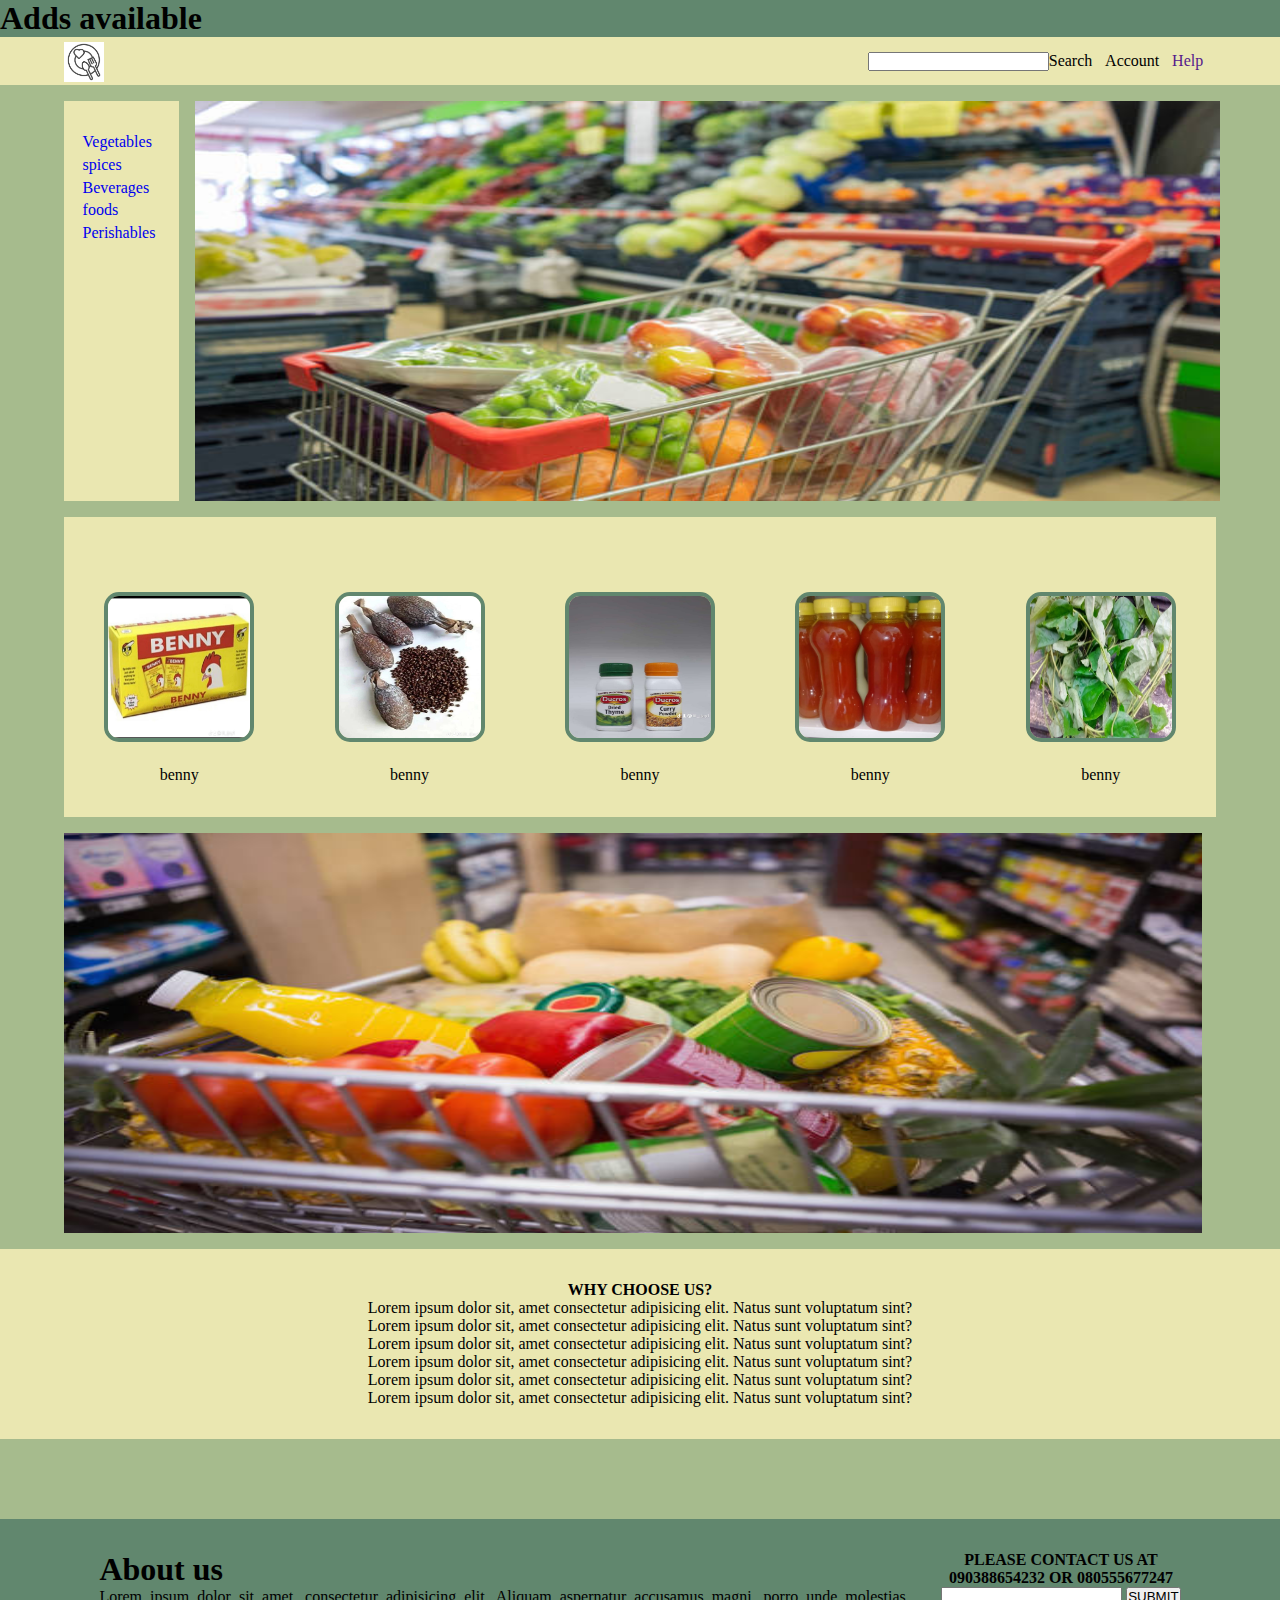
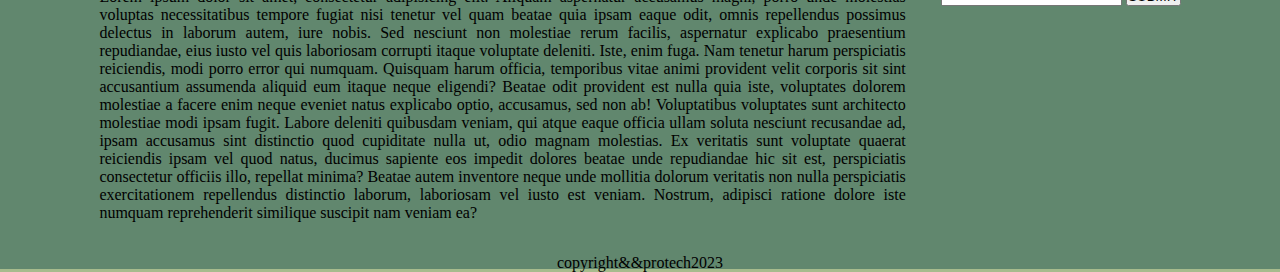
==== index.html @ 27ac8299 "initial commite" ====
<!DOCTYPE html>
<html lang="en">
<head>
    <meta charset="UTF-8">
    <meta http-equiv="X-UA-Compatible" content="IE=edge">
    <meta name="viewport" content="width=device-width, initial-scale=1.0">
    <title>PerriTv</title>

    <!--===========Iconscout CDN==========-->
    <link rel="stylesheet" href="https://unicons.iconscout.com/release/v4.0.8/css/line.css">

    <!--===========Google fonts==========-->
    <link rel="preconnect" href="https://fonts.googleapis.com">
<link rel="preconnect" href="https://fonts.gstatic.com" crossorigin>
<link href="https://fonts.googleapis.com/css2?family=Abhaya+Libre:wght@800&display=swap" rel="stylesheet">


    <!--==========Css Stylesheet===========-->

    <link rel="stylesheet" href="styles/style.css">

    <!--====================NAV BAR====================-->
</head>
<body>
   <header>
        <div class="top">
            <h1>Adds available</h1>
        </div>
        <nav class="nav container">
            <div class="logo">
                <a href="index.html"><img class="pic" src="images/logo/logo.jpg" alt="logo"></a>
            </div>
            <ul class="nav-bar">
                <li><input type="search"><i class="uil uil-search"></i>Search</li>
                <li><a><i class="uil uil-user"></i></i>Account</a></li>
                <li><a href="">Help</a></li>
                <li><a><i class="uil uil-shopping-basket"></i></i></a></li>
                <!-- <button id="menu-btn"><i class="uil uil-bars"></i>menu</button>
                <button id="close-btn"><i class="uil uil-multiply"></i>close</button> -->
            </ul>
        </nav>
       <!--====================END OF NAV BAR====================-->
   </header>
   
   <main>
        <section class=" hero container">
            <!-- =====side bar===== -->
            <aside>
                <nav>
                    <ul class="container">
                        <li><a href="pages/vegetables.html">Vegetables</a></li>
                        <li><a href="pages/spice.html">spices</a></li>
                        <li><a href="pages/beverages.html">Beverages</a></li>
                        <li><a href="pages/food.html">foods</a></li>
                        <li><a href="pages/perishable.html">Perishables</a></li>
                    </ul>
                </nav>    
            </aside>
    
            <!--==========Banner Display========= -->


            <section class="banner">
                <div class="banner-item">
                    <a href="pages/perishable.html"><img src="images/banner/banner1.jpg" alt="Benny"></a>
                </div>
            </section>
        </section>

        <!-- =====sub hero display===== -->

        
        <section class="sub-hero container">
            <div class="sub-hero-item">
                <div class="wrapper">
                    <a href="pages/spice.html"><img src="images/spice/Benny.jpg" alt="Benny"></a>
                    <p>benny</p>
                </div>
                <div class="wrapper">
                    <img src="images/spice/aligator.jpg" alt="Benny">
                    <p>benny</p>
                </div>
                <div class="wrapper">
                    <img src="images/spice/curryntyme.jpg" alt="Benny">
                    <p>benny</p>
                </div>
                <div class="wrapper">
                    <a href="pages/food.html"><img src="images/food/1l red oil.jpg"alt="Benny"></a>
                    <p>benny</p>
                </div>
                <div class="wrapper">
                    <a href="pages/vegetables.html"><img src="images/vegetables/oha leaf.jpg"alt="Benny"></a>
                    <p>benny</p>
                </div>
                
            </div>
            <div class="banner-item">
                <a href="pages/food.html"><img src="images/banner/banner2.jpg" alt="Benny"></a>
            </div>
        </section>


        <!--====================FAQs====================-->
        <section class="faqs">

            <div class="faqs container">
                <h2><b>WHY CHOOSE US?</b></h2>

                <div class="main-why-us">
                    <P>Lorem ipsum dolor sit, amet consectetur adipisicing elit. Natus sunt voluptatum sint?</P>
                </div>

                <div class="main-why-us">
                    <P>Lorem ipsum dolor sit, amet consectetur adipisicing elit. Natus sunt voluptatum sint?</P>
                </div>

                <div class="main-why-us">
                    <P>Lorem ipsum dolor sit, amet consectetur adipisicing elit. Natus sunt voluptatum sint?</P>
                </div>

                <div class="main-why-us">
                    <P>Lorem ipsum dolor sit, amet consectetur adipisicing elit. Natus sunt voluptatum sint?</P>
                </div>

                <div class="main-why-us">
                    <P>Lorem ipsum dolor sit, amet consectetur adipisicing elit. Natus sunt voluptatum sint?</P>
                </div>

                <div class="main-why-us">
                    <P>Lorem ipsum dolor sit, amet consectetur adipisicing elit. Natus sunt voluptatum sint?</P>
                </div>
            </div>

            <!--====================END OF WHY US====================-->
        </section>
       
   </main>
    <footer>
        <!--====================CONTACT====================-->
       <div class="footwrap container">
            <div class="about">
                <h1>About us</h1>
                <p>
                    Lorem ipsum dolor sit amet, consectetur adipisicing elit. Aliquam aspernatur accusamus magni, porro unde molestias voluptas necessitatibus tempore fugiat nisi tenetur vel quam beatae quia ipsam eaque odit, omnis repellendus possimus delectus in laborum autem, iure nobis. Sed nesciunt non molestiae rerum facilis, aspernatur explicabo praesentium repudiandae, eius iusto vel quis laboriosam corrupti itaque voluptate deleniti. Iste, enim fuga. Nam tenetur harum perspiciatis reiciendis, modi porro error qui numquam. Quisquam harum officia, temporibus vitae animi provident velit corporis sit sint accusantium assumenda aliquid eum itaque neque eligendi? Beatae odit provident est nulla quia iste, voluptates dolorem molestiae a facere enim neque eveniet natus explicabo optio, accusamus, sed non ab! Voluptatibus voluptates sunt architecto molestiae modi ipsam fugit. Labore deleniti quibusdam veniam, qui atque eaque officia ullam soluta nesciunt recusandae ad, ipsam accusamus sint distinctio quod cupiditate nulla ut, odio magnam molestias. Ex veritatis sunt voluptate quaerat reiciendis ipsam vel quod natus, ducimus sapiente eos impedit dolores beatae unde repudiandae hic sit est, perspiciatis consectetur officiis illo, repellat minima? Beatae autem inventore neque unde mollitia dolorum veritatis non nulla perspiciatis exercitationem repellendus distinctio laborum, laboriosam vel iusto est veniam. Nostrum, adipisci ratione dolore iste numquam reprehenderit similique suscipit nam veniam ea?
                </p>
            </div>
            <div class="contact">
                <h4>PLEASE <span>CONTACT US AT</span></h4>
                <h4>090388654232 <span>OR</span> 080555677247</h4>
                <div class="complaints">
                    <input type="text" id="write-us">
                    <button type="submit" id="sub">SUBMIT</button>
                </div>
            </div>
       </div>
       <p>copyright&&protech2023</p>
        <!--====================END OF CONTACT====================-->
    </footer>
</body>
</html>
---- styles/style.css ----
:root{
    --pr-bg-color: #a6bb8d;
    --sc-bg-color: #eae7b1;
    --pr-eff-color: #61876e;
    --pr-font-weight: 100px;
}

*{
    box-sizing: border-box;
    margin: 0;
    padding: 0;
}

.container{
    max-width: 90%;
    margin: 0 auto;
}

body{
    background-color: var(--pr-bg-color);
    font-size: 16px;
    font-family: sans-serif Arial, Helvetica, sans-serif;
    display:flex;
    flex-direction: column;
    flex-grow: 1;
}
.hero{
    display: grid;
    grid-template-columns: 10% 90%;
    grid-gap: 1em;
    /* border: 2px solid black; */
}

/* Ads */
.top, footer{
    background-color: var(--pr-eff-color);
}
footer{
    margin-top: 5em;
}
/* nav styles */

header{
    background-color: var(--sc-bg-color);
}

.nav{
    width: 100%;
    display: flex;
    justify-content: space-between;
    align-items: center;
    height: 3em; 
}
.nav-bar{
    display: flex;
    justify-content: space-between;
}

.pic{
    max-width: 40px;
    padding-top: 0.4em;
}
li{
    list-style: none;
    margin-left: 0.8em;
}
a{
    text-decoration: none;
}

/* ====Display Banner==== */

.banner{
    display: flex;
    flex-direction: column;
    justify-content: center;
    align-items: center;
    margin-top: 1em;
}
.banner-item{
    width: 100%;
    height: 400px;
    margin-bottom: 1em;
}
.banner-item img{
    width: 98.8%;
    height: 100%;
    margin: 0 auto;
    /* border: 2px solid black; */
}

aside{
    background-color: var(--sc-bg-color);
    height: 400px;
    margin-top: 1em;
    text-align: justify;
    padding-top: 2em;
}
aside li{
    margin-bottom: 0.3em;
}

    /* sub hero-item */


.sub-hero-item{
    width: 100%;
    height: 300px;
    margin-bottom: 1em;
    display: flex;
    justify-content: space-between;
    align-items: center;
    background-color: var(--sc-bg-color);
}
.wrapper{
    width: 150px;
    height: 150px;
    text-align: center;
    margin: 0 auto;
}

.sub-hero-item img{
    width: 100%;
    height: 100%;
    border-radius: 10%;
    margin-bottom: 20px;
    border: 4px solid var(--pr-eff-color);
}


/* ========FAQS====== */
.faqs{
    margin: 0 auto;
    padding: 1em;
    background-color: var(--sc-bg-color);
    text-align: center;
}
.faqs p{
    font-size: 1rem;
}

/* ======product page======= */

.gallery-wrapper{
    display: flex;
    justify-content: space-between;
    align-items: center;
    margin-bottom: 1rem;
    /* width: 100%;
    height: 00px; */
}

.inner-gallery{
    width: 200PX;
    height: 300px;
    margin:1rem;
    background-color: whitesmoke;
    box-shadow: 0 15px 30px rgb(0,0,0,0.50);
}

.inner-gallery img{
    width: 90%;
    height: 70%;
    margin: 10px auto;
    object-fit: cover;
    object-position: center;
    margin-bottom: 1rem;
}

.inner-gallery, h2 , h3{
    font-size: 1rem;
    text-align: center;
    background-color: var(--sc-bg-color);
}
.inner-gallery>h3{
    background-color: var(--pr-eff-color);
    width: 80%;
    margin: 0 auto;
    margin-top: 0.4rem;
}

footer{
    width: 100%;
    height: 350px;
    text-align: center;
}
.footwrap{
    display: flex;
    justify-content: space-evenly;
    margin-top: 2rem;
    margin-bottom: 2rem;
}

.about{
    width: 70%;
    text-align: justify;
}
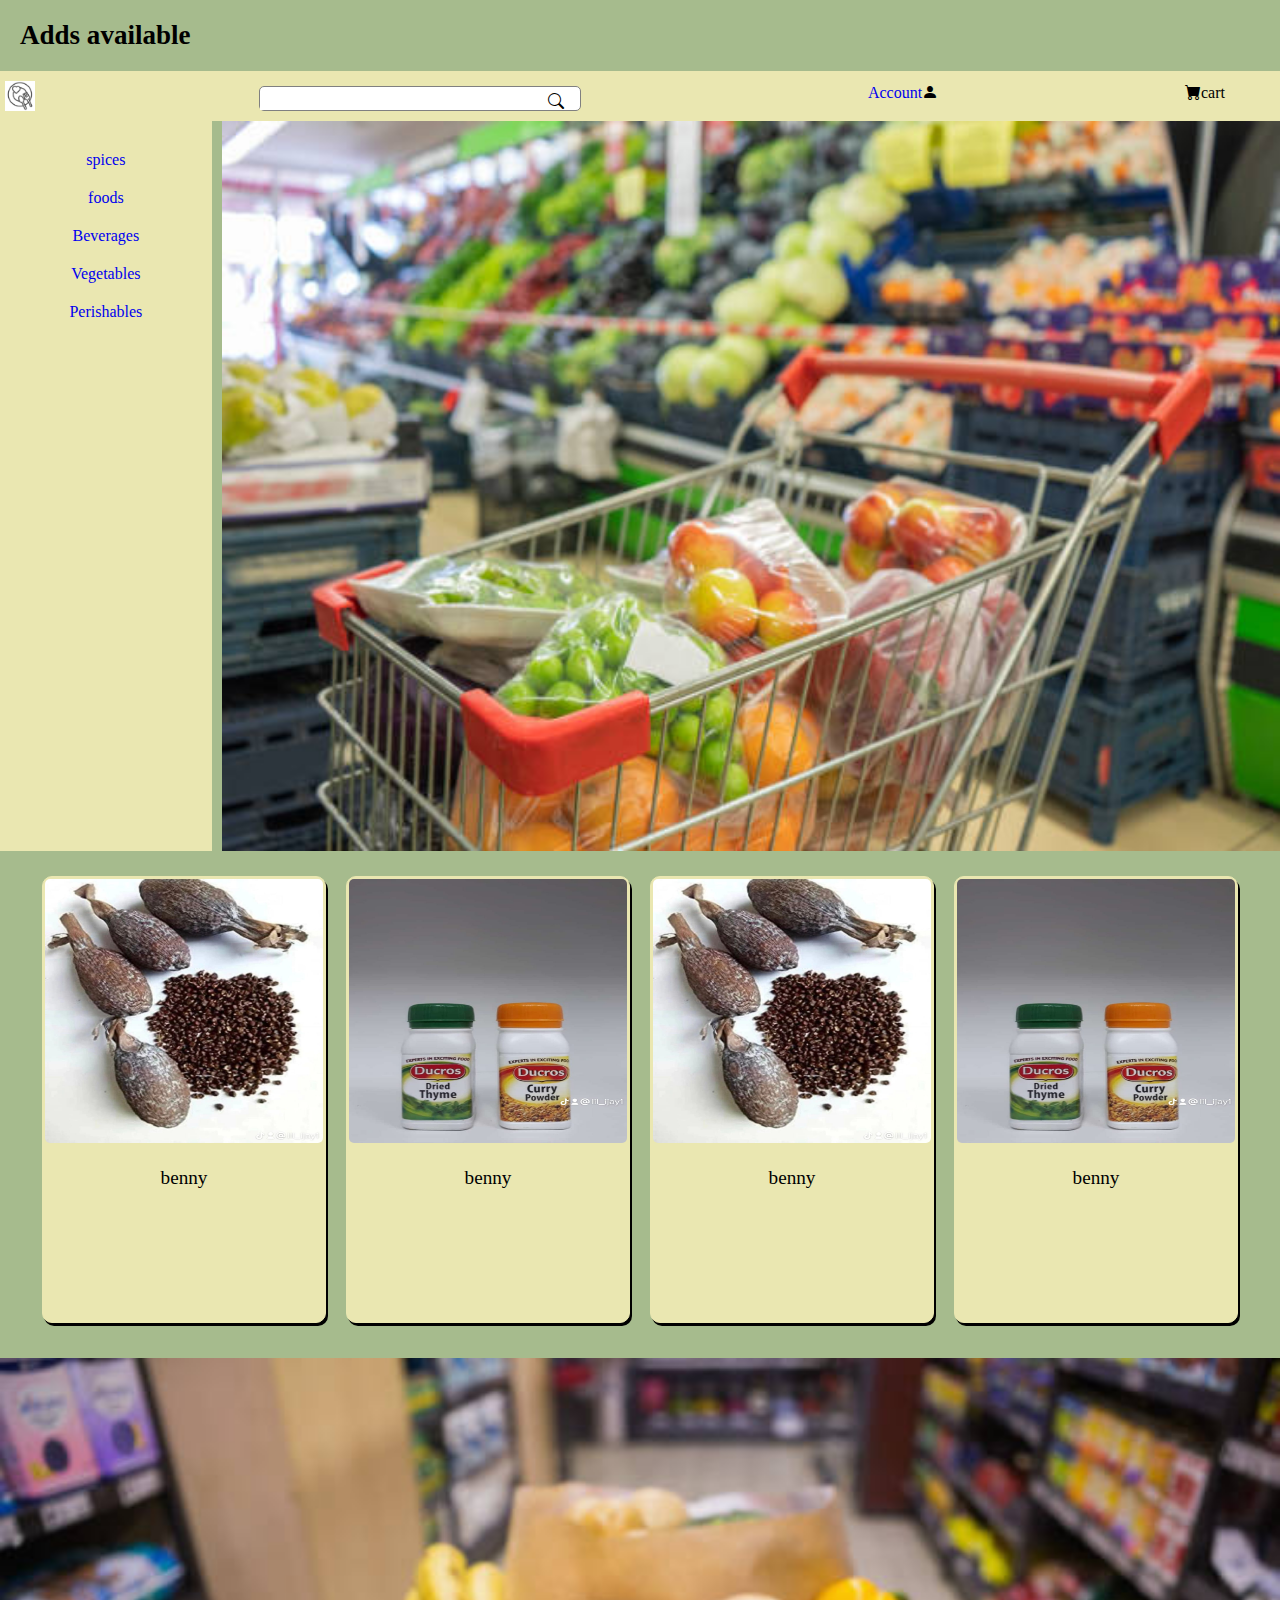
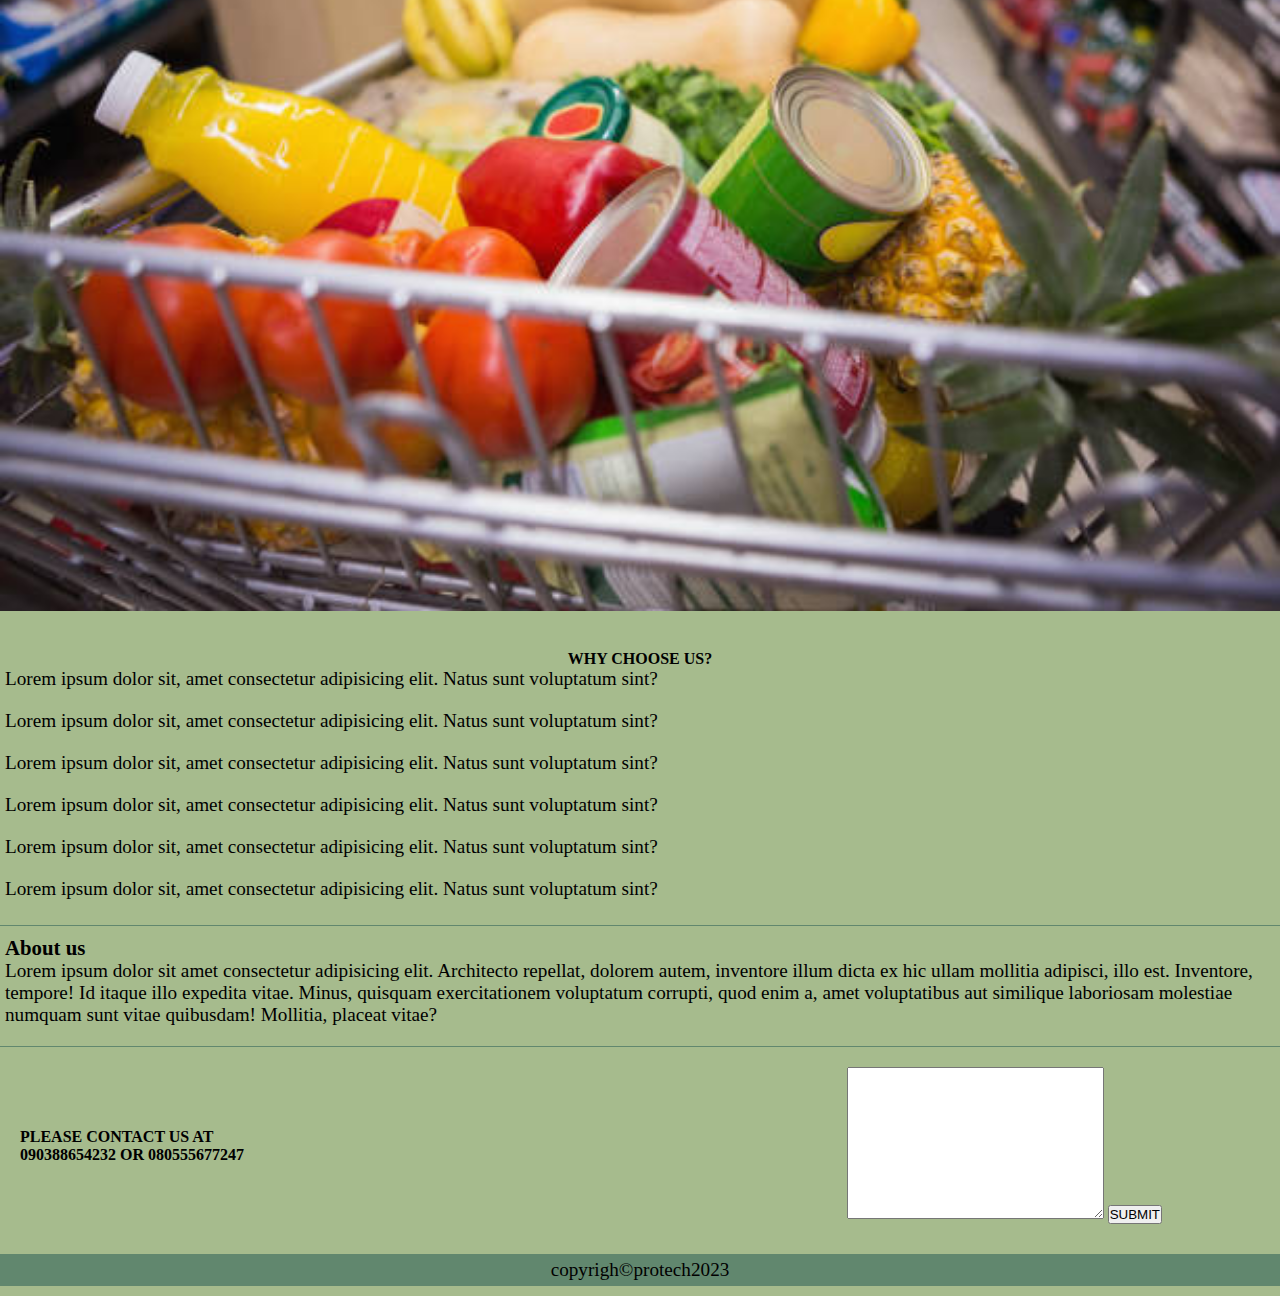
==== commit 346b5751: "responsiveness added to the site" ====
--- a/index.html
+++ b/index.html
@@ -4,37 +4,36 @@
     <meta charset="UTF-8">
     <meta http-equiv="X-UA-Compatible" content="IE=edge">
     <meta name="viewport" content="width=device-width, initial-scale=1.0">
-    <title>PerriTv</title>
 
-    <!--===========Iconscout CDN==========-->
-    <link rel="stylesheet" href="https://unicons.iconscout.com/release/v4.0.8/css/line.css">
+    <!--===========Bootstrap CDN==========-->
+    <link rel="stylesheet" href="https://cdn.jsdelivr.net/npm/bootstrap-icons@1.5.0/font/bootstrap-icons.css">
 
     <!--===========Google fonts==========-->
     <link rel="preconnect" href="https://fonts.googleapis.com">
-<link rel="preconnect" href="https://fonts.gstatic.com" crossorigin>
-<link href="https://fonts.googleapis.com/css2?family=Abhaya+Libre:wght@800&display=swap" rel="stylesheet">
+    <link rel="preconnect" href="https://fonts.gstatic.com" crossorigin>
+    <link href="https://fonts.googleapis.com/css2?family=Abhaya+Libre:wght@800&display=swap" rel="stylesheet">
 
 
-    <!--==========Css Stylesheet===========-->
+        <!--==========Css Stylesheet===========-->
 
     <link rel="stylesheet" href="styles/style.css">
 
     <!--====================NAV BAR====================-->
+    <title>PerriTv</title>
 </head>
 <body>
    <header>
         <div class="top">
             <h1>Adds available</h1>
         </div>
-        <nav class="nav container">
+        <nav class="nav">
             <div class="logo">
                 <a href="index.html"><img class="pic" src="images/logo/logo.jpg" alt="logo"></a>
             </div>
             <ul class="nav-bar">
-                <li><input type="search"><i class="uil uil-search"></i>Search</li>
-                <li><a><i class="uil uil-user"></i></i>Account</a></li>
-                <li><a href="">Help</a></li>
-                <li><a><i class="uil uil-shopping-basket"></i></i></a></li>
+                <li><a href="#">Account</a><i class="bi-person-fill"></i></li>
+                <li><a><i class="bi-cart-fill"></i>cart</i></a></li>
+                <li id="search"><input type="search"><i class="bi-search"></i></li>
                 <!-- <button id="menu-btn"><i class="uil uil-bars"></i>menu</button>
                 <button id="close-btn"><i class="uil uil-multiply"></i>close</button> -->
             </ul>
@@ -43,15 +42,15 @@
    </header>
    
    <main>
-        <section class=" hero container">
+        <section class="banner">
             <!-- =====side bar===== -->
             <aside>
                 <nav>
-                    <ul class="container">
+                    <ul>
+                        <li><a href="pages/spice.html">spices</a></li>
+                        <li><a href="pages/food.html">foods</a></li>
+                        <li><a href="pages/beverages.html">Beverages</a></li>
                         <li><a href="pages/vegetables.html">Vegetables</a></li>
-                        <li><a href="pages/spice.html">spices</a></li>
-                        <li><a href="pages/beverages.html">Beverages</a></li>
-                        <li><a href="pages/food.html">foods</a></li>
                         <li><a href="pages/perishable.html">Perishables</a></li>
                     </ul>
                 </nav>    
@@ -60,20 +59,22 @@
             <!--==========Banner Display========= -->
 
 
-            <section class="banner">
-                <div class="banner-item">
+            <section class="banner-item">
                     <a href="pages/perishable.html"><img src="images/banner/banner1.jpg" alt="Benny"></a>
-                </div>
             </section>
         </section>
 
         <!-- =====sub hero display===== -->
 
         
-        <section class="sub-hero container">
+        <section>
             <div class="sub-hero-item">
                 <div class="wrapper">
-                    <a href="pages/spice.html"><img src="images/spice/Benny.jpg" alt="Benny"></a>
+                    <img src="images/spice/aligator.jpg" alt="Benny">
+                    <p>benny</p>
+                </div>
+                <div class="wrapper">
+                    <img src="images/spice/curryntyme.jpg" alt="Benny">
                     <p>benny</p>
                 </div>
                 <div class="wrapper">
@@ -84,15 +85,6 @@
                     <img src="images/spice/curryntyme.jpg" alt="Benny">
                     <p>benny</p>
                 </div>
-                <div class="wrapper">
-                    <a href="pages/food.html"><img src="images/food/1l red oil.jpg"alt="Benny"></a>
-                    <p>benny</p>
-                </div>
-                <div class="wrapper">
-                    <a href="pages/vegetables.html"><img src="images/vegetables/oha leaf.jpg"alt="Benny"></a>
-                    <p>benny</p>
-                </div>
-                
             </div>
             <div class="banner-item">
                 <a href="pages/food.html"><img src="images/banner/banner2.jpg" alt="Benny"></a>
@@ -101,9 +93,9 @@
 
 
         <!--====================FAQs====================-->
-        <section class="faqs">
+        <section>
 
-            <div class="faqs container">
+            <div class="faqs">
                 <h2><b>WHY CHOOSE US?</b></h2>
 
                 <div class="main-why-us">
@@ -137,23 +129,31 @@
    </main>
     <footer>
         <!--====================CONTACT====================-->
-       <div class="footwrap container">
+       <div class="footwrap">
             <div class="about">
                 <h1>About us</h1>
                 <p>
-                    Lorem ipsum dolor sit amet, consectetur adipisicing elit. Aliquam aspernatur accusamus magni, porro unde molestias voluptas necessitatibus tempore fugiat nisi tenetur vel quam beatae quia ipsam eaque odit, omnis repellendus possimus delectus in laborum autem, iure nobis. Sed nesciunt non molestiae rerum facilis, aspernatur explicabo praesentium repudiandae, eius iusto vel quis laboriosam corrupti itaque voluptate deleniti. Iste, enim fuga. Nam tenetur harum perspiciatis reiciendis, modi porro error qui numquam. Quisquam harum officia, temporibus vitae animi provident velit corporis sit sint accusantium assumenda aliquid eum itaque neque eligendi? Beatae odit provident est nulla quia iste, voluptates dolorem molestiae a facere enim neque eveniet natus explicabo optio, accusamus, sed non ab! Voluptatibus voluptates sunt architecto molestiae modi ipsam fugit. Labore deleniti quibusdam veniam, qui atque eaque officia ullam soluta nesciunt recusandae ad, ipsam accusamus sint distinctio quod cupiditate nulla ut, odio magnam molestias. Ex veritatis sunt voluptate quaerat reiciendis ipsam vel quod natus, ducimus sapiente eos impedit dolores beatae unde repudiandae hic sit est, perspiciatis consectetur officiis illo, repellat minima? Beatae autem inventore neque unde mollitia dolorum veritatis non nulla perspiciatis exercitationem repellendus distinctio laborum, laboriosam vel iusto est veniam. Nostrum, adipisci ratione dolore iste numquam reprehenderit similique suscipit nam veniam ea?
+                    Lorem ipsum dolor sit amet consectetur adipisicing
+                    elit. Architecto repellat, dolorem autem, inventore illum
+                    dicta ex hic ullam mollitia adipisci, illo est. Inventore, 
+                    tempore! Id itaque illo expedita vitae. Minus, quisquam 
+                    exercitationem voluptatum corrupti, quod enim a, amet
+                    voluptatibus aut similique laboriosam molestiae numquam 
+                    sunt vitae quibusdam! Mollitia, placeat vitae?
                 </p>
             </div>
             <div class="contact">
-                <h4>PLEASE <span>CONTACT US AT</span></h4>
-                <h4>090388654232 <span>OR</span> 080555677247</h4>
+                <div>
+                    <h4>PLEASE <span>CONTACT US AT</span></h4>
+                    <h4>090388654232 <span>OR</span> 080555677247</h4>
+                </div>
                 <div class="complaints">
-                    <input type="text" id="write-us">
+                    <textarea name="" id="" cols="30" rows="10"></textarea>
                     <button type="submit" id="sub">SUBMIT</button>
                 </div>
             </div>
        </div>
-       <p>copyright&&protech2023</p>
+       <p>copyrigh&copyprotech2023</p>
         <!--====================END OF CONTACT====================-->
     </footer>
 </body>
--- a/styles/style.css
+++ b/styles/style.css
@@ -9,189 +9,283 @@
     box-sizing: border-box;
     margin: 0;
     padding: 0;
-}
-
-.container{
-    max-width: 90%;
-    margin: 0 auto;
+    text-decoration: none;
+    list-style: none;
 }
 
 body{
     background-color: var(--pr-bg-color);
     font-size: 16px;
     font-family: sans-serif Arial, Helvetica, sans-serif;
-    display:flex;
-    flex-direction: column;
-    flex-grow: 1;
-}
-.hero{
+}
+
+/* header */
+
+.top{
+    width: 100%;
+    padding: 2px;
+}
+.top, h1{
+    font-size: 1em;
+}
+
+/* nav bar */
+
+.nav{
+    width: 100%;
+    background-color: var(--sc-bg-color);
+    padding: 5px;
+    
+}
+
+.nav-bar{
+  display: grid;
+  grid-template-columns: repeat(3, 1fr);
+}
+
+.logo img{
+    width: 30px;
+    height: 30px; 
+    margin-top: 5px;
+}
+.nav-bar li:nth-child(3){
+    grid-column:1 /span 4;
+    border: 1px solid gray;
+    background-color: #ffff;
+    border-radius: 5px;
+    margin:10px 0;
+}
+.nav-bar li:nth-child(2){
+    grid-column:3/span 5;
+    grid-row: 1;
+    justify-self: end;
+}
+.nav-bar li:nth-child(1){
+    grid-column:2 /span 3;
+    grid-row: 1;
+    justify-self: center;
+}
+input{
+    width: 90%;
+    border: 0;
+}
+
+/* banner */
+
+aside{
+    display: none;
+}
+
+.banner-item{
+    min-height: 100%;
+    min-width: 100%;
+}
+.banner-item img{
+    width: 100%;
+    height: 100%;
+}
+
+/* sub hero item */
+
+.sub-hero-item{
+    width: 95%;
+    margin:5px auto;
+    height: 100%;
     display: grid;
-    grid-template-columns: 10% 90%;
-    grid-gap: 1em;
-    /* border: 2px solid black; */
-}
-
-/* Ads */
-.top, footer{
+    gap: 8px;
+    grid-template-columns: repeat(4,1fr); 
+    font-size: 1em;
+    text-align: center;
+}
+.wrapper img{
+    width: 100%;
+    height: 60%;
+    border-radius: 5px;
+    /* border: 1px solid var(--sc-bg-color); */
+}
+.wrapper{
+    border: 1px solid var(--sc-bg-color);
+    box-shadow: 2px 3px 0 0 rgb(0,0,0);
+    background-color: var(--sc-bg-color);
+    padding: 2px;
+    margin-bottom: 5px;
+    border-radius: 10px;
+}
+
+/* Faqs */
+
+.faqs h2{
+    text-align: center;
+}
+.faqs{
+    border-bottom: 1px solid var(--pr-eff-color);
+    margin: 10px 0;
+    padding: 5px;
+}
+
+/* about us */
+.contact{
+   border-top: 1px solid var(--pr-eff-color);
+   margin:10px 0
+}
+.about,.contact{
+    padding:0 5px;
+}
+footer>p{
+    text-align: center;
+    margin: 10px 0;
     background-color: var(--pr-eff-color);
-}
-footer{
-    margin-top: 5em;
-}
-/* nav styles */
-
-header{
+    padding: 5px;
+}
+
+/* gallery*/
+
+.gallery-wrapper{
+    max-width: 90%;
+    margin: 5px auto;
+    display: grid;
+    gap: 10px;
+    grid-template-columns: 1fr 1fr;
+    grid-template-rows: repeat(6, 1fr);
+
+}
+.inner-gallery{
+    width: 100%;
+    height: 100%;
+    box-shadow: 2px 3px 0 0 rgb(0,0,0);
     background-color: var(--sc-bg-color);
-}
-
-.nav{
-    width: 100%;
-    display: flex;
-    justify-content: space-between;
-    align-items: center;
-    height: 3em; 
-}
-.nav-bar{
-    display: flex;
-    justify-content: space-between;
-}
-
-.pic{
-    max-width: 40px;
-    padding-top: 0.4em;
-}
-li{
-    list-style: none;
-    margin-left: 0.8em;
-}
-a{
-    text-decoration: none;
-}
-
-/* ====Display Banner==== */
-
-.banner{
-    display: flex;
-    flex-direction: column;
-    justify-content: center;
-    align-items: center;
-    margin-top: 1em;
-}
-.banner-item{
-    width: 100%;
-    height: 400px;
-    margin-bottom: 1em;
-}
-.banner-item img{
-    width: 98.8%;
-    height: 100%;
-    margin: 0 auto;
-    /* border: 2px solid black; */
-}
-
-aside{
-    background-color: var(--sc-bg-color);
-    height: 400px;
-    margin-top: 1em;
-    text-align: justify;
-    padding-top: 2em;
-}
-aside li{
-    margin-bottom: 0.3em;
-}
-
-    /* sub hero-item */
-
-
-.sub-hero-item{
-    width: 100%;
-    height: 300px;
-    margin-bottom: 1em;
-    display: flex;
-    justify-content: space-between;
-    align-items: center;
-    background-color: var(--sc-bg-color);
-}
-.wrapper{
-    width: 150px;
-    height: 150px;
-    text-align: center;
-    margin: 0 auto;
-}
-
-.sub-hero-item img{
-    width: 100%;
-    height: 100%;
-    border-radius: 10%;
-    margin-bottom: 20px;
-    border: 4px solid var(--pr-eff-color);
-}
-
-
-/* ========FAQS====== */
-.faqs{
-    margin: 0 auto;
-    padding: 1em;
-    background-color: var(--sc-bg-color);
-    text-align: center;
-}
-.faqs p{
-    font-size: 1rem;
-}
-
-/* ======product page======= */
-
-.gallery-wrapper{
-    display: flex;
-    justify-content: space-between;
-    align-items: center;
-    margin-bottom: 1rem;
-    /* width: 100%;
-    height: 00px; */
-}
-
-.inner-gallery{
-    width: 200PX;
-    height: 300px;
-    margin:1rem;
-    background-color: whitesmoke;
-    box-shadow: 0 15px 30px rgb(0,0,0,0.50);
+    border-radius: 5px;
 }
 
 .inner-gallery img{
+    margin-top: 5px;
     width: 90%;
-    height: 70%;
-    margin: 10px auto;
-    object-fit: cover;
-    object-position: center;
-    margin-bottom: 1rem;
-}
-
-.inner-gallery, h2 , h3{
-    font-size: 1rem;
-    text-align: center;
-    background-color: var(--sc-bg-color);
-}
-.inner-gallery>h3{
-    background-color: var(--pr-eff-color);
-    width: 80%;
-    margin: 0 auto;
-    margin-top: 0.4rem;
-}
-
-footer{
-    width: 100%;
-    height: 350px;
-    text-align: center;
-}
-.footwrap{
-    display: flex;
-    justify-content: space-evenly;
-    margin-top: 2rem;
-    margin-bottom: 2rem;
-}
-
-.about{
-    width: 70%;
-    text-align: justify;
-}
+    height: 80%;
+}
+
+.inner-gallery,h2,h3{
+    font-size: 0.9em;
+    text-align: center;
+}
+ /* small tablet and small laptop */
+@media screen and (min-width:600px) {
+    .top{
+        padding: 20px;
+    }
+    .top, h1{
+        font-size: 1.3em;
+    }
+    .nav-bar li:nth-child(3){
+        grid-column:1 /span 2;
+    }
+    .sub-hero-item,p{
+        justify-content: center;
+        font-size: 1.2em;
+        margin-bottom: 20px;
+    }
+    /* card */
+    .gallery-wrapper{
+        row-gap: 40px;
+        column-gap: 20px;
+    }
+    .inner-gallery,h2,h3{
+        font-size: 1em;
+    }
+    .inner-gallery,img{
+        margin-bottom: 20px;
+    }
+
+}
+
+/* large tablet and laptops */
+@media screen and (min-width:900px) {
+    .logo, img{
+        width: 40px;
+        height: 40px;
+    }
+    .nav{
+        display: grid;
+        grid-template-columns: 1fr 4fr;
+    }
+    .nav-bar{
+        grid-template-columns: repeat(3,1fr);
+        padding-right: 50px;
+        height: 10px;
+    }
+    .nav-bar li:nth-child(3){
+        grid-template-columns: 1fr 0.2fr 0.2fr;
+        grid-column:1 / span 1;
+        grid-row: 1;
+        border-radius: 5px;
+        max-height: 55%;
+        /* align-self: center; */
+        padding-top: 6px;
+    }
+    .nav-bar li:nth-child(2){
+        grid-column:3/span 4;
+        grid-row: 1;
+        align-self: end;
+    }
+    .nav-bar li:nth-child(1){
+        grid-column:2 /span 3;
+        align-self: end;
+    }
+
+    /*  banner section */
+    aside{
+        display: block;
+        background-color: var(--sc-bg-color);
+        text-align: center;
+        padding-top: 30px;
+        height: 100%;
+    }
+    aside,li{
+        margin-bottom: 20px;
+    }
+    .banner{
+       display: grid;
+       grid-template-columns: 0.6fr 3fr;
+       gap: 10px;
+    }
+    .banner-item,img{
+        width: 100%;
+        height: 100%;
+    }
+    .sub-hero-item{
+        gap: 10px;
+        font-size: 1em;
+        text-align: center;
+        margin-bottom: 10px;
+    }
+    .contact{
+        display: grid;
+        grid-template-columns: 2fr 1fr;
+        padding-top: 20px;
+        align-items: center;
+        padding: 20px;
+    }
+    .gallery-wrapper{
+        max-width: 95%;
+        gap: 30px;
+        grid-template-columns: repeat(3, 1fr);
+        grid-template-rows: repeat(4, 1fr);
+    }
+    inner-gallery,h2,h3{
+        font-size: 1em;
+        text-align: center;
+    }
+
+}
+
+/* for large screen */
+@media screen and (min-width:1024px) {
+    .sub-hero-item{
+        padding: 20px 10px;
+        gap: 20px;
+    }
+    .gallery-wrapper{
+        grid-template-columns: repeat(4,1fr);
+        grid-template-rows: repeat(3, 1fr);
+    
+    }       
+}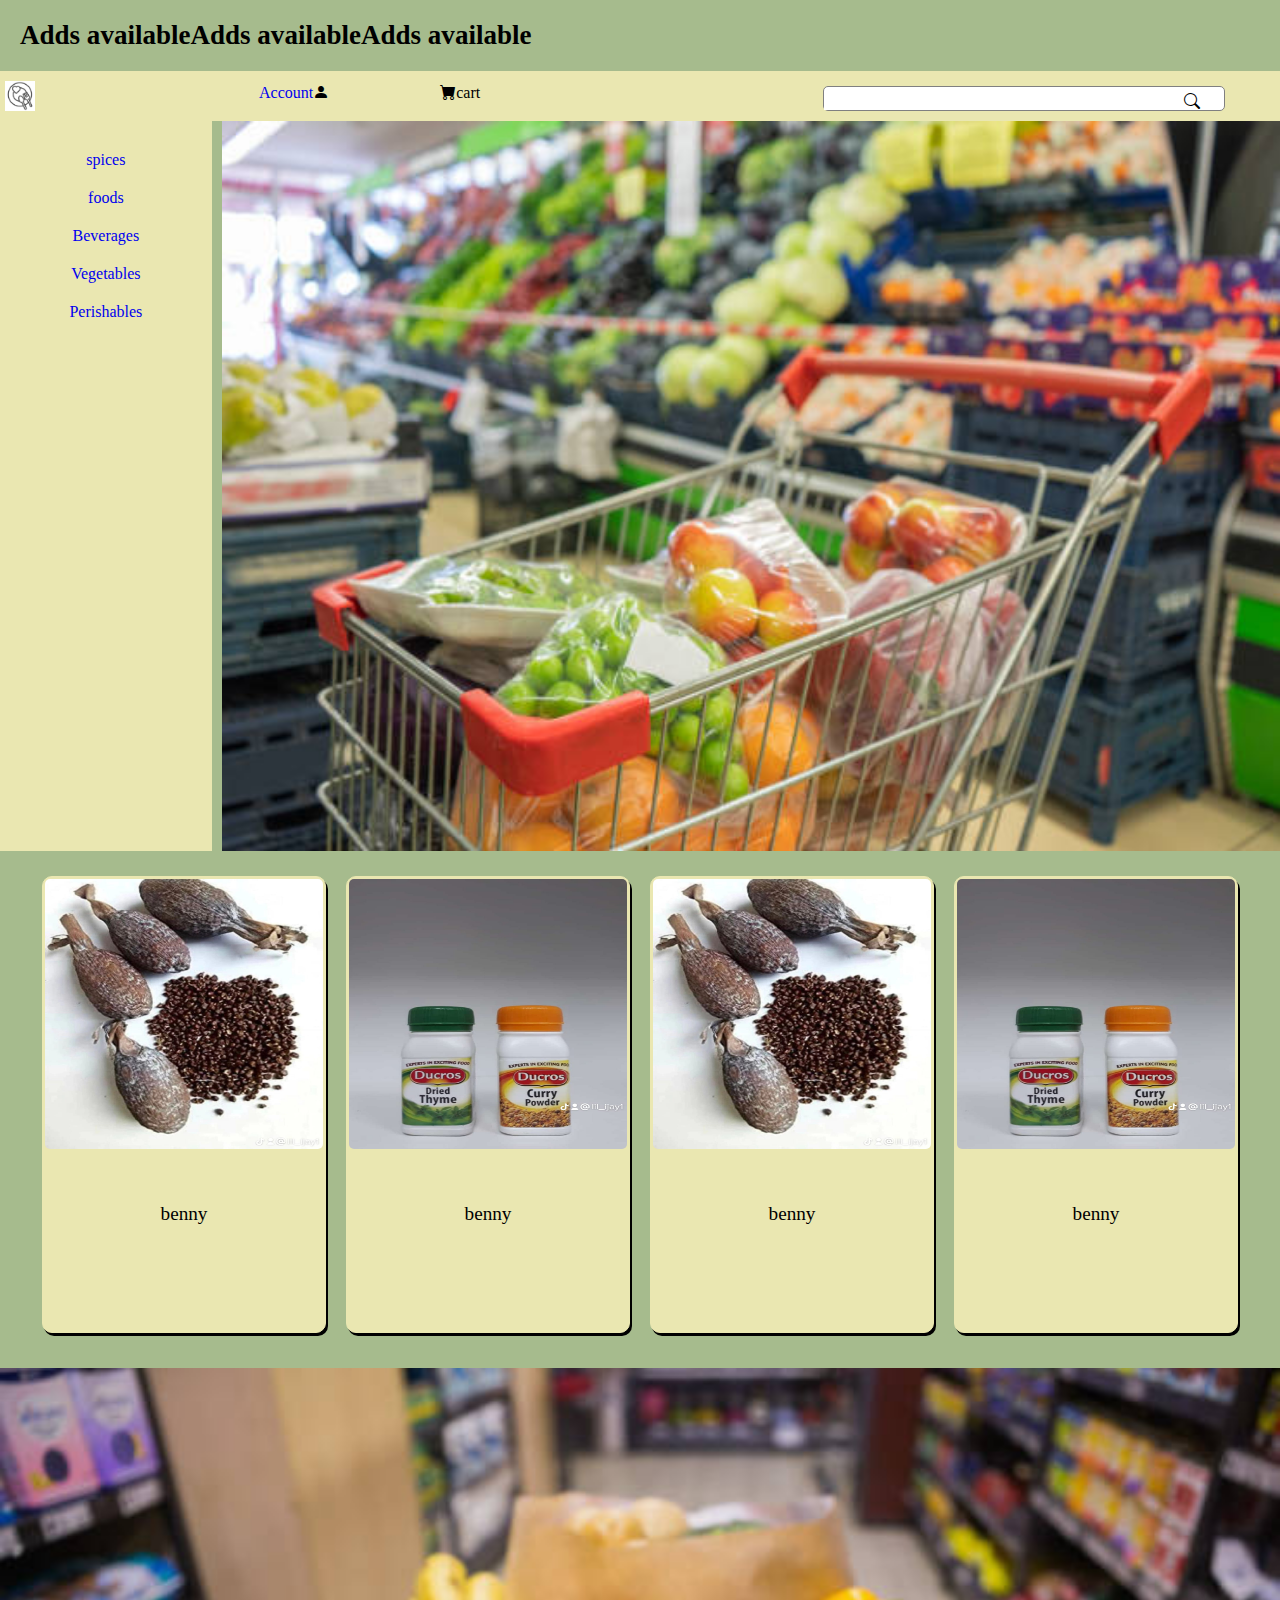
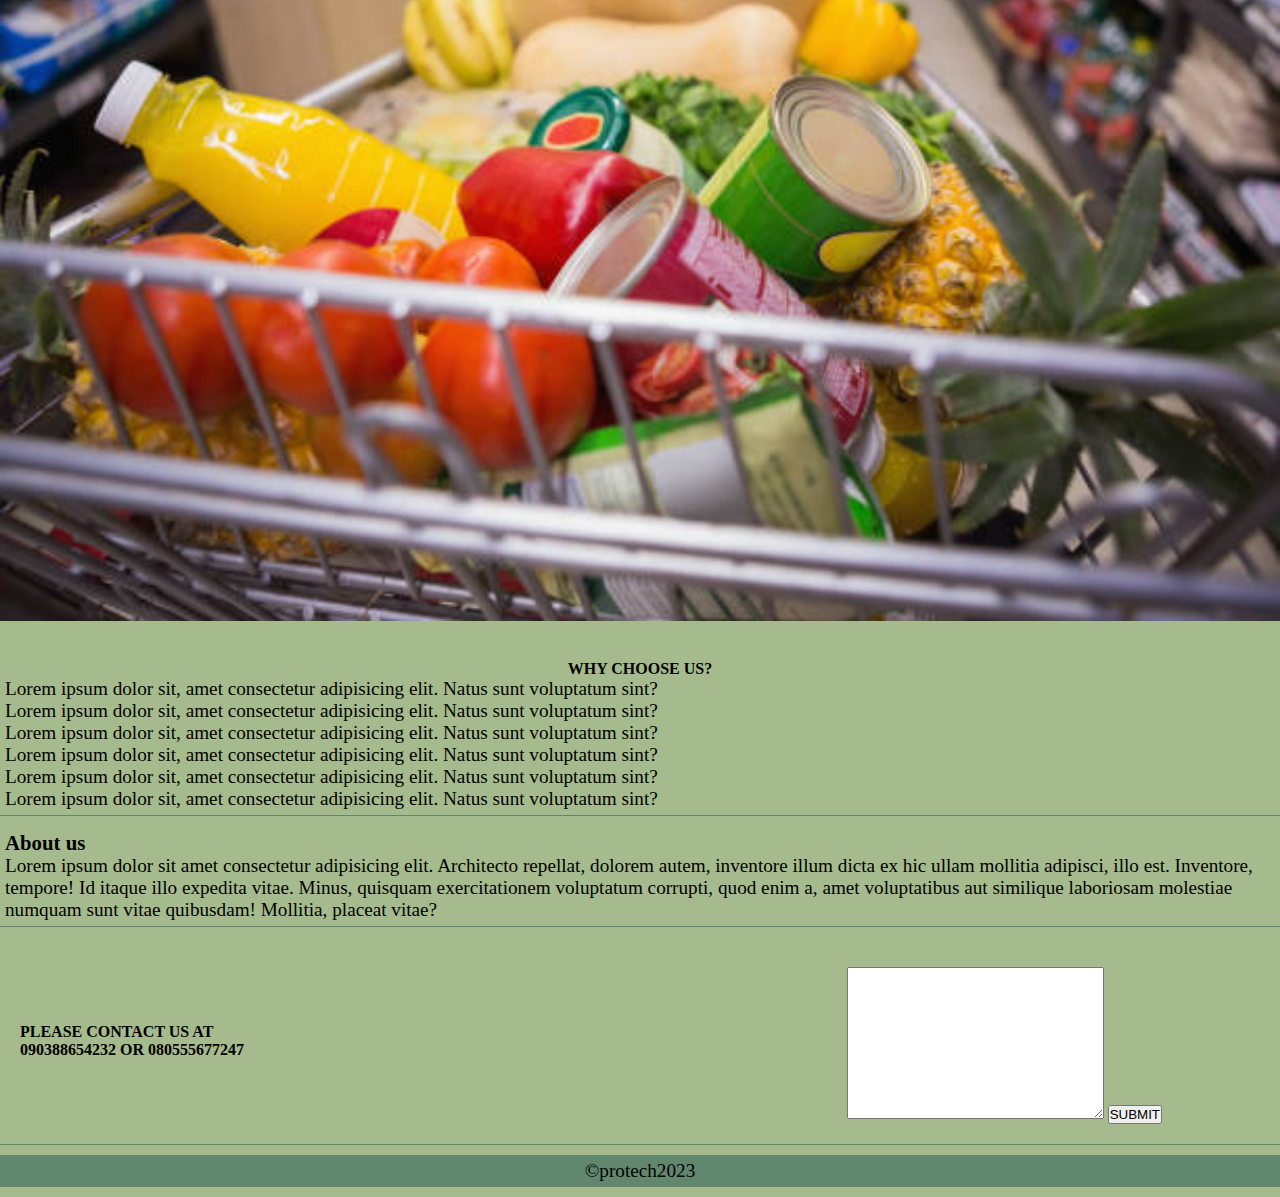
==== commit c2ee6bd2: "fix: the home link and further worked on the responsivness for all device" ====
--- a/index.html
+++ b/index.html
@@ -24,7 +24,7 @@
 <body>
    <header>
         <div class="top">
-            <h1>Adds available</h1>
+            <h1>Adds availableAdds availableAdds available</h1>
         </div>
         <nav class="nav">
             <div class="logo">
@@ -153,7 +153,7 @@
                 </div>
             </div>
        </div>
-       <p>copyrigh&copyprotech2023</p>
+       <p>&copyprotech2023</p>
         <!--====================END OF CONTACT====================-->
     </footer>
 </body>
--- a/styles/style.css
+++ b/styles/style.css
@@ -40,7 +40,7 @@
 
 .nav-bar{
   display: grid;
-  grid-template-columns: repeat(3, 1fr);
+  grid-template-columns: repeat(12, 1fr);
 }
 
 .logo img{
@@ -49,21 +49,22 @@
     margin-top: 5px;
 }
 .nav-bar li:nth-child(3){
-    grid-column:1 /span 4;
+    grid-column:2/ span 10;
+    grid-template-rows: 2;
     border: 1px solid gray;
     background-color: #ffff;
     border-radius: 5px;
     margin:10px 0;
 }
 .nav-bar li:nth-child(2){
-    grid-column:3/span 5;
-    grid-row: 1;
-    justify-self: end;
-}
-.nav-bar li:nth-child(1){
-    grid-column:2 /span 3;
+    grid-column:11 /span 12;
     grid-row: 1;
     justify-self: center;
+}
+.nav-bar li:nth-child(1){
+    grid-column: 8 /span 10 ;
+    grid-row: 1;
+    justify-self: start;
 }
 input{
     width: 90%;
@@ -93,9 +94,12 @@
     height: 100%;
     display: grid;
     gap: 8px;
-    grid-template-columns: repeat(4,1fr); 
+    grid-template-columns: repeat(2,1fr); 
     font-size: 1em;
     text-align: center;
+}
+.sub-hero-item p{
+    margin-top: 30px;
 }
 .wrapper img{
     width: 100%;
@@ -117,19 +121,14 @@
 .faqs h2{
     text-align: center;
 }
-.faqs{
+.faqs, .about, .contact{
     border-bottom: 1px solid var(--pr-eff-color);
     margin: 10px 0;
     padding: 5px;
 }
 
-/* about us */
-.contact{
-   border-top: 1px solid var(--pr-eff-color);
-   margin:10px 0
-}
-.about,.contact{
-    padding:0 5px;
+.complaints{
+    padding-top: 10px;
 }
 footer>p{
     text-align: center;
@@ -145,8 +144,7 @@
     margin: 5px auto;
     display: grid;
     gap: 10px;
-    grid-template-columns: 1fr 1fr;
-    grid-template-rows: repeat(6, 1fr);
+    grid-template-columns: 1fr;
 
 }
 .inner-gallery{
@@ -176,15 +174,18 @@
         font-size: 1.3em;
     }
     .nav-bar li:nth-child(3){
-        grid-column:1 /span 2;
+        grid-column:1 /span 8;
+        height: 57%;
+        padding-top: 5px;
     }
     .sub-hero-item,p{
         justify-content: center;
         font-size: 1.2em;
-        margin-bottom: 20px;
+        /* margin-bottom: 20px; */
     }
     /* card */
     .gallery-wrapper{
+        grid-template-columns: 1fr 1fr;
         row-gap: 40px;
         column-gap: 20px;
     }
@@ -208,26 +209,23 @@
         grid-template-columns: 1fr 4fr;
     }
     .nav-bar{
-        grid-template-columns: repeat(3,1fr);
+        grid-template-columns: repeat(12,1fr);
         padding-right: 50px;
         height: 10px;
     }
     .nav-bar li:nth-child(3){
-        grid-template-columns: 1fr 0.2fr 0.2fr;
-        grid-column:1 / span 1;
-        grid-row: 1;
+        grid-column:8 / span 13;
+        /* grid-row: 1; */
         border-radius: 5px;
         max-height: 55%;
-        /* align-self: center; */
         padding-top: 6px;
     }
     .nav-bar li:nth-child(2){
-        grid-column:3/span 4;
-        grid-row: 1;
+        grid-column:2/span 3;
         align-self: end;
     }
     .nav-bar li:nth-child(1){
-        grid-column:2 /span 3;
+        grid-column:1 /span 2;
         align-self: end;
     }
 
@@ -252,6 +250,7 @@
         height: 100%;
     }
     .sub-hero-item{
+        grid-template-columns: repeat(4, 1fr);
         gap: 10px;
         font-size: 1em;
         text-align: center;
